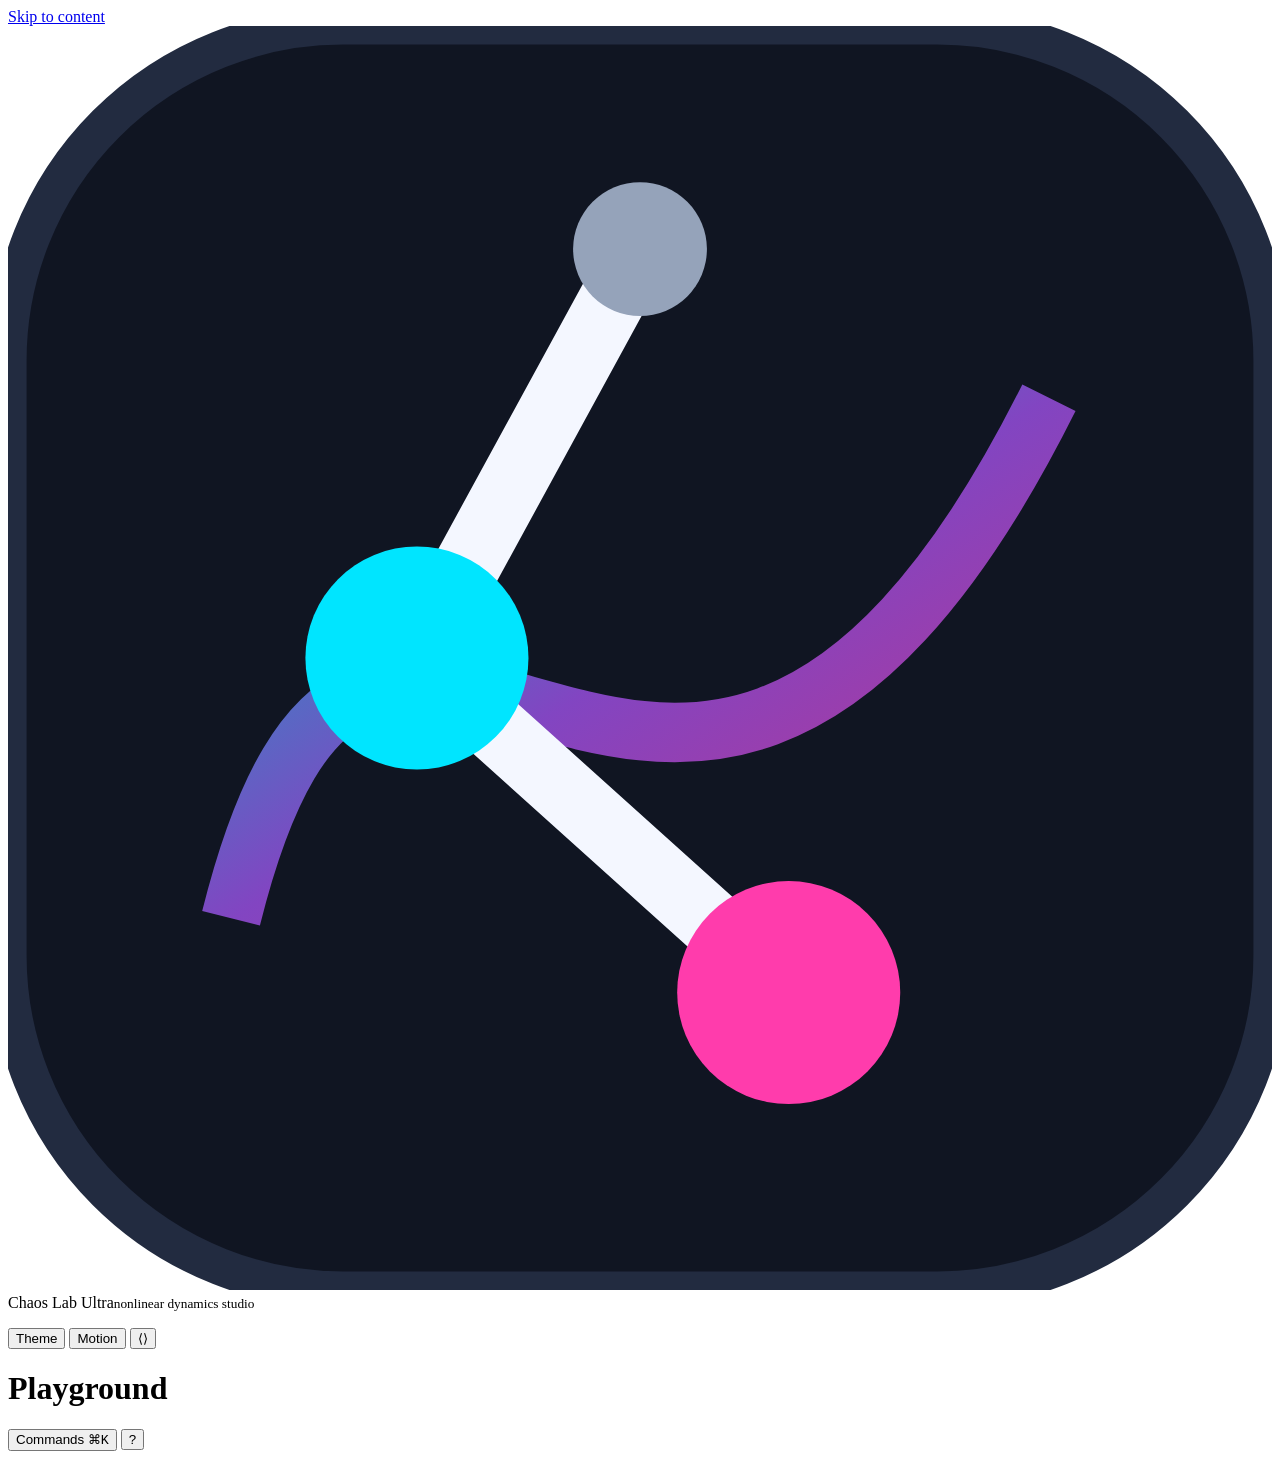
==== chaos_lab/app/static/index.html @ c24aff38 "Milestone 3: interactive web dashboard (chaos_lab.app) Standard-library HTTP server exposing the eng" ====
<!doctype html>
<html lang="en" data-theme="dark">
<head>
  <meta charset="utf-8">
  <meta name="viewport" content="width=device-width, initial-scale=1">
  <title>Chaos Lab Ultra</title>
  <meta name="description" content="Two pendulums. Infinite possibilities. Explore the mathematics of chaos.">
  <link rel="icon" href="data:image/svg+xml,%3Csvg xmlns='http://www.w3.org/2000/svg' viewBox='0 0 32 32'%3E%3Crect width='32' height='32' rx='8' fill='%23070910'/%3E%3Cpath d='M16 6 L10 17 L20 26' stroke='%23F4F7FF' stroke-width='2' fill='none'/%3E%3Ccircle cx='10' cy='17' r='3' fill='%2300E5FF'/%3E%3Ccircle cx='20' cy='26' r='3' fill='%23FF3CAC'/%3E%3C/svg%3E">
  <link rel="stylesheet" href="/css/app.css">
  <script>
    // Apply persisted theme/motion before first paint (no flash).
    try {
      const t = localStorage.getItem("cl.theme");
      if (t) document.documentElement.dataset.theme = t;
      const rm = localStorage.getItem("cl.reducedMotion");
      if (rm === "1" || (rm === null && matchMedia("(prefers-reduced-motion: reduce)").matches))
        document.documentElement.classList.add("reduced-motion");
    } catch (e) {}
  </script>
</head>
<body>
  <a class="sr-only" href="#view">Skip to content</a>
  <div class="app" id="app">
    <nav class="nav" aria-label="Main">
      <div class="brand">
        <svg class="brand-mark" viewBox="0 0 34 34" aria-hidden="true">
          <defs><linearGradient id="bm" x1="0" y1="0" x2="1" y2="1"><stop offset="0" stop-color="#00E5FF"/><stop offset=".5" stop-color="#A855F7"/><stop offset="1" stop-color="#FF3CAC"/></linearGradient></defs>
          <rect width="34" height="34" rx="9" fill="#101522" stroke="#222b40"/>
          <path d="M6 24 C10 8, 18 30, 28 10" stroke="url(#bm)" stroke-width="1.6" fill="none" opacity=".75"/>
          <path d="M17 6 L11 17 L21 26" stroke="#F4F7FF" stroke-width="1.8" fill="none" stroke-linecap="round"/>
          <circle cx="17" cy="6" r="1.8" fill="#95A3BA"/><circle cx="11" cy="17" r="3" fill="#00E5FF"/><circle cx="21" cy="26" r="3" fill="#FF3CAC"/>
        </svg>
        <div class="brand-name">Chaos Lab Ultra<small>nonlinear dynamics studio</small></div>
      </div>
      <ul class="nav-list" id="nav-list"></ul>
      <div class="nav-foot">
        <button class="btn ghost sm" id="btn-theme" data-tip="Toggle light/dark theme (T)">Theme</button>
        <button class="btn ghost sm" id="btn-motion" data-tip="Reduced motion: disables particles, motion blur and flashes">Motion</button>
        <button class="btn ghost sm" id="btn-collapse" data-tip="Collapse navigation">⟨⟩</button>
      </div>
    </nav>
    <div class="main">
      <header class="topbar">
        <div>
          <h1 id="view-title">Playground</h1>
          <div class="subtitle" id="view-subtitle"></div>
        </div>
        <div class="spacer"></div>
        <div id="topbar-extra" class="btn-row"></div>
        <button class="btn sm" id="btn-palette" data-tip="Command palette">Commands <kbd>⌘K</kbd></button>
        <button class="btn sm ghost" id="btn-help" data-tip="Keyboard shortcuts (?)">?</button>
      </header>
      <main class="view" id="view" tabindex="-1"></main>
    </div>
  </div>
  <div class="toasts" id="toasts" role="status" aria-live="polite"></div>
  <noscript><p style="padding:2rem">Chaos Lab Ultra needs JavaScript to render simulations.</p></noscript>
  <script type="module" src="/js/main.js"></script>
</body>
</html>
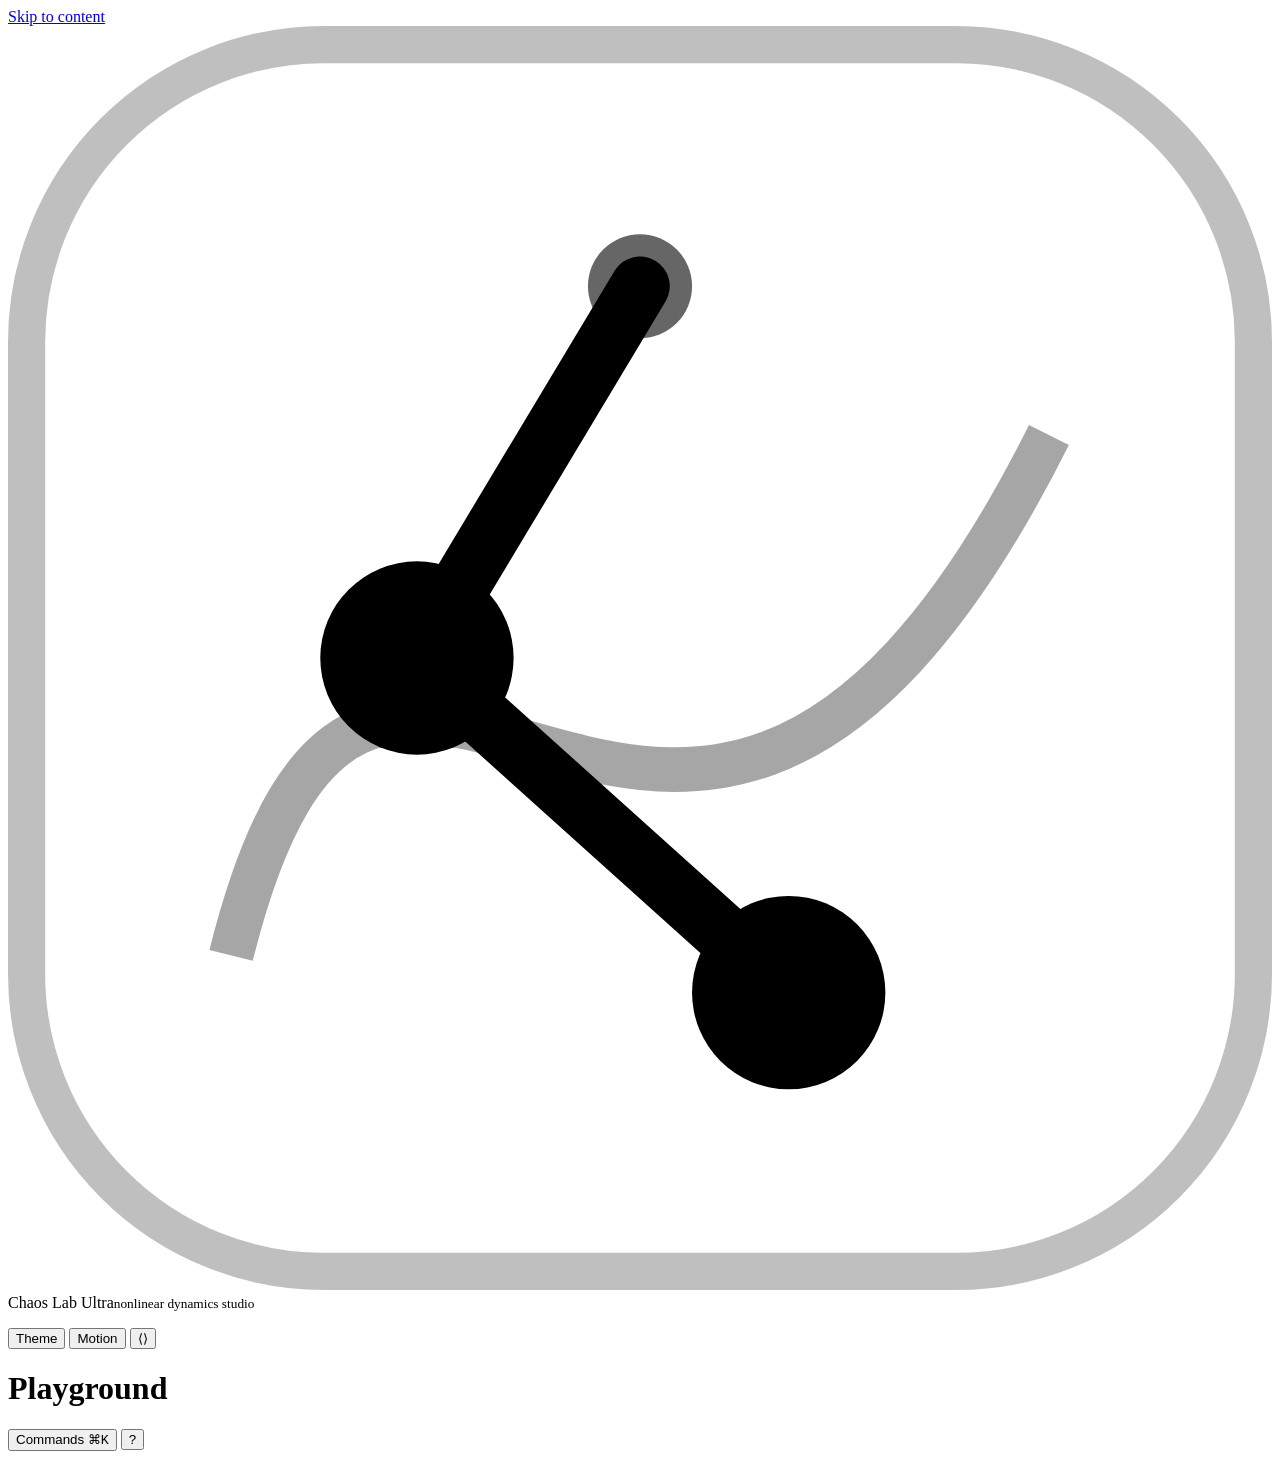
==== commit 2ec2c216: "Dashboard: strictly monochrome redesign - Design tokens mirror rendering.palettes (white on black; b" ====
--- a/chaos_lab/app/static/index.html
+++ b/chaos_lab/app/static/index.html
@@ -5,7 +5,7 @@
   <meta name="viewport" content="width=device-width, initial-scale=1">
   <title>Chaos Lab Ultra</title>
   <meta name="description" content="Two pendulums. Infinite possibilities. Explore the mathematics of chaos.">
-  <link rel="icon" href="data:image/svg+xml,%3Csvg xmlns='http://www.w3.org/2000/svg' viewBox='0 0 32 32'%3E%3Crect width='32' height='32' rx='8' fill='%23070910'/%3E%3Cpath d='M16 6 L10 17 L20 26' stroke='%23F4F7FF' stroke-width='2' fill='none'/%3E%3Ccircle cx='10' cy='17' r='3' fill='%2300E5FF'/%3E%3Ccircle cx='20' cy='26' r='3' fill='%23FF3CAC'/%3E%3C/svg%3E">
+  <link rel="icon" href="data:image/svg+xml,%3Csvg xmlns='http://www.w3.org/2000/svg' viewBox='0 0 32 32'%3E%3Crect width='32' height='32' rx='7' fill='%23000'/%3E%3Cpath d='M16 6 L10 17 L20 26' stroke='%23fff' stroke-width='2' fill='none'/%3E%3Ccircle cx='10' cy='17' r='3' fill='%23fff'/%3E%3Ccircle cx='20' cy='26' r='3' fill='%23fff'/%3E%3C/svg%3E">
   <link rel="stylesheet" href="/css/app.css">
   <script>
     // Apply persisted theme/motion before first paint (no flash).
@@ -24,11 +24,10 @@
     <nav class="nav" aria-label="Main">
       <div class="brand">
         <svg class="brand-mark" viewBox="0 0 34 34" aria-hidden="true">
-          <defs><linearGradient id="bm" x1="0" y1="0" x2="1" y2="1"><stop offset="0" stop-color="#00E5FF"/><stop offset=".5" stop-color="#A855F7"/><stop offset="1" stop-color="#FF3CAC"/></linearGradient></defs>
-          <rect width="34" height="34" rx="9" fill="#101522" stroke="#222b40"/>
-          <path d="M6 24 C10 8, 18 30, 28 10" stroke="url(#bm)" stroke-width="1.6" fill="none" opacity=".75"/>
-          <path d="M17 6 L11 17 L21 26" stroke="#F4F7FF" stroke-width="1.8" fill="none" stroke-linecap="round"/>
-          <circle cx="17" cy="6" r="1.8" fill="#95A3BA"/><circle cx="11" cy="17" r="3" fill="#00E5FF"/><circle cx="21" cy="26" r="3" fill="#FF3CAC"/>
+          <rect x=".5" y=".5" width="33" height="33" rx="8" fill="none" stroke="currentColor" stroke-opacity=".25"/>
+          <path d="M6 25 C10 9, 18 31, 28 11" stroke="currentColor" stroke-opacity=".35" stroke-width="1.2" fill="none"/>
+          <path d="M17 7 L11 17 L21 26" stroke="currentColor" stroke-width="1.6" fill="none" stroke-linecap="round"/>
+          <circle cx="17" cy="7" r="1.4" fill="currentColor" fill-opacity=".6"/><circle cx="11" cy="17" r="2.6" fill="currentColor"/><circle cx="21" cy="26" r="2.6" fill="currentColor"/>
         </svg>
         <div class="brand-name">Chaos Lab Ultra<small>nonlinear dynamics studio</small></div>
       </div>
